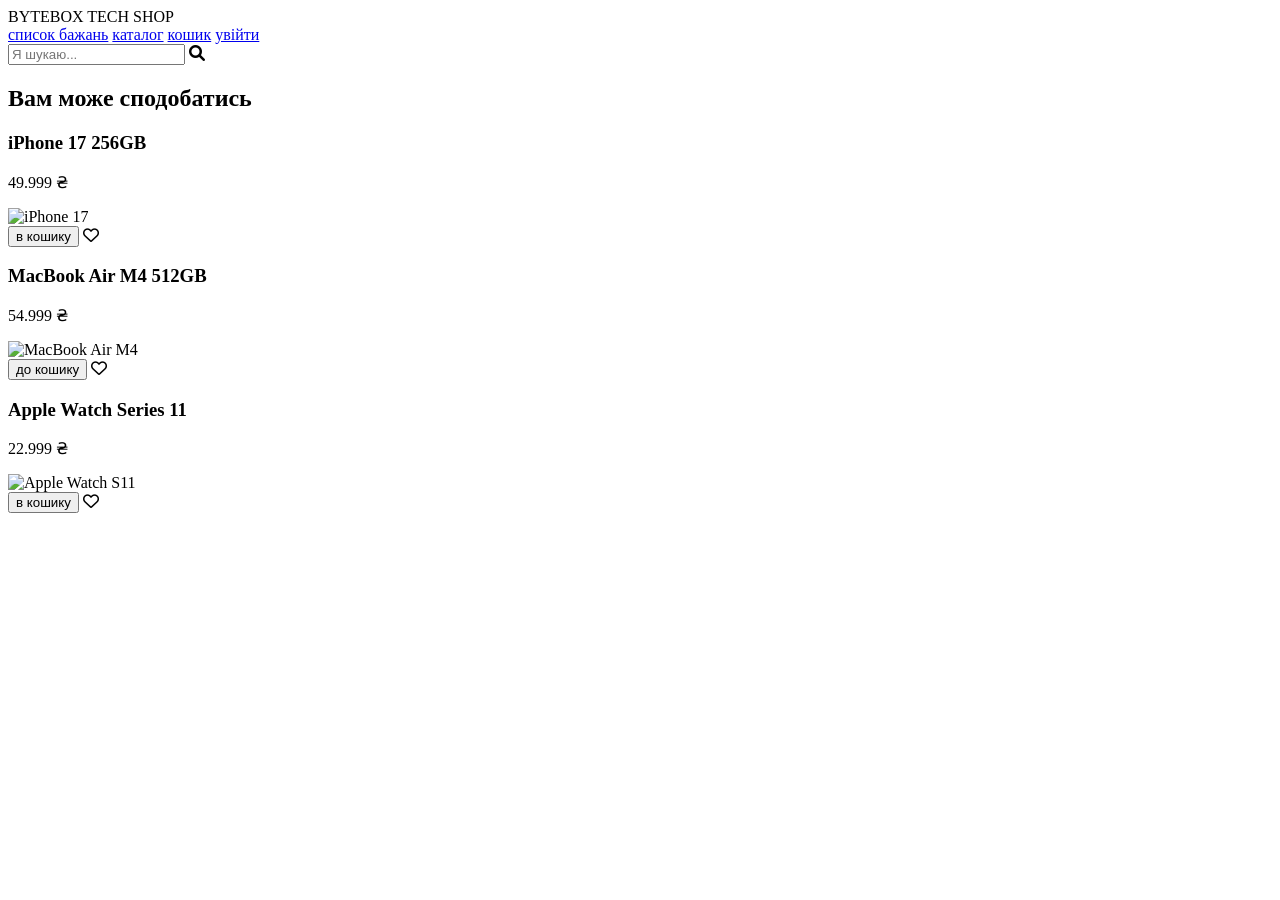
==== catalog.html @ 506f366d "Create catalog.html" ====
<!DOCTYPE html>
<html lang="uk">
<head>
    <meta charset="UTF-8">
    <meta name="viewport" content="width=device-width, initial-scale=1.0">
    <title>ByteBox Tech Shop</title>
    <link rel="stylesheet" href="styles.css">
    <link href="https://fonts.googleapis.com/css2?family=Montserrat:wght@400;700;900&display=swap" rel="stylesheet">
    <link rel="stylesheet" href="https://cdnjs.cloudflare.com/ajax/libs/font-awesome/6.0.0-beta3/css/all.min.css">
</head>
<body>
    <header class="header">
        <div class="logo">
            <span class="logo-name">BYTEBOX</span>
            <span class="logo-slogan">TECH SHOP</span>
        </div>
        <nav class="nav">
            <a href="wishlist.html" class="nav-link" id="nav-wishlist">список бажань</a>
            <a href="catalog.html" class="nav-link" id="nav-catalog">каталог</a>
            <a href="cart.html" class="nav-link" id="nav-cart">кошик</a>
            <a href="login.html" class="btn-login" id="nav-login">увійти</a>
        </nav>
    </header>

    <main class="main-content">
<main class="main-content">
        <div class="search-bar">
            <input type="text" placeholder="Я шукаю...">
            <i class="fas fa-search search-icon"></i>
        </div>

        <h2 class="section-title">Вам може сподобатись</h2>
        
        <div class="product-grid">
            
            <div class="product-card">
                <h3 class="product-title">iPhone 17 256GB</h3>
                <p class="product-price">49.999 ₴</p>
                <div class="product-image-container">
                    <img src="https://i.postimg.cc/NGbGW8C8/i-Phone-17.png" alt="iPhone 17" class="product-image">
                </div>
                <div class="card-actions">
                    <button class="btn-card">в кошику</button>
                    <i class="far fa-heart icon-heart"></i>
                </div>
            </div>

            <div class="product-card">
                <h3 class="product-title">MacBook Air M4 512GB</h3>
                <p class="product-price">54.999 ₴</p>
                <div class="product-image-container">
                    <img src="https://i.postimg.cc/T3x61psM/Mac-Book-Air-M4.png" alt="MacBook Air M4" class="product-image">
                </div>
                <div class="card-actions">
                    <button class="btn-card">до кошику</button>
                    <i class="far fa-heart icon-heart"></i>
                </div>
            </div>

            <div class="product-card">
                <h3 class="product-title">Apple Watch Series 11</h3>
                <p class="product-price">22.999 ₴</p>
                <div class="product-image-container">
                    <img src="https://i.postimg.cc/ydg5vH56/Apple-Watch-Series-11.png" alt="Apple Watch S11" class="product-image">
                </div>
                <div class="card-actions">
                    <button class="btn-card">в кошику</button>
                    <i class="far fa-heart icon-heart"></i>
                </div>
            </div>

        </div>
    </main>
        </main>

    <script src="app.js"></script>
</body>
</html>
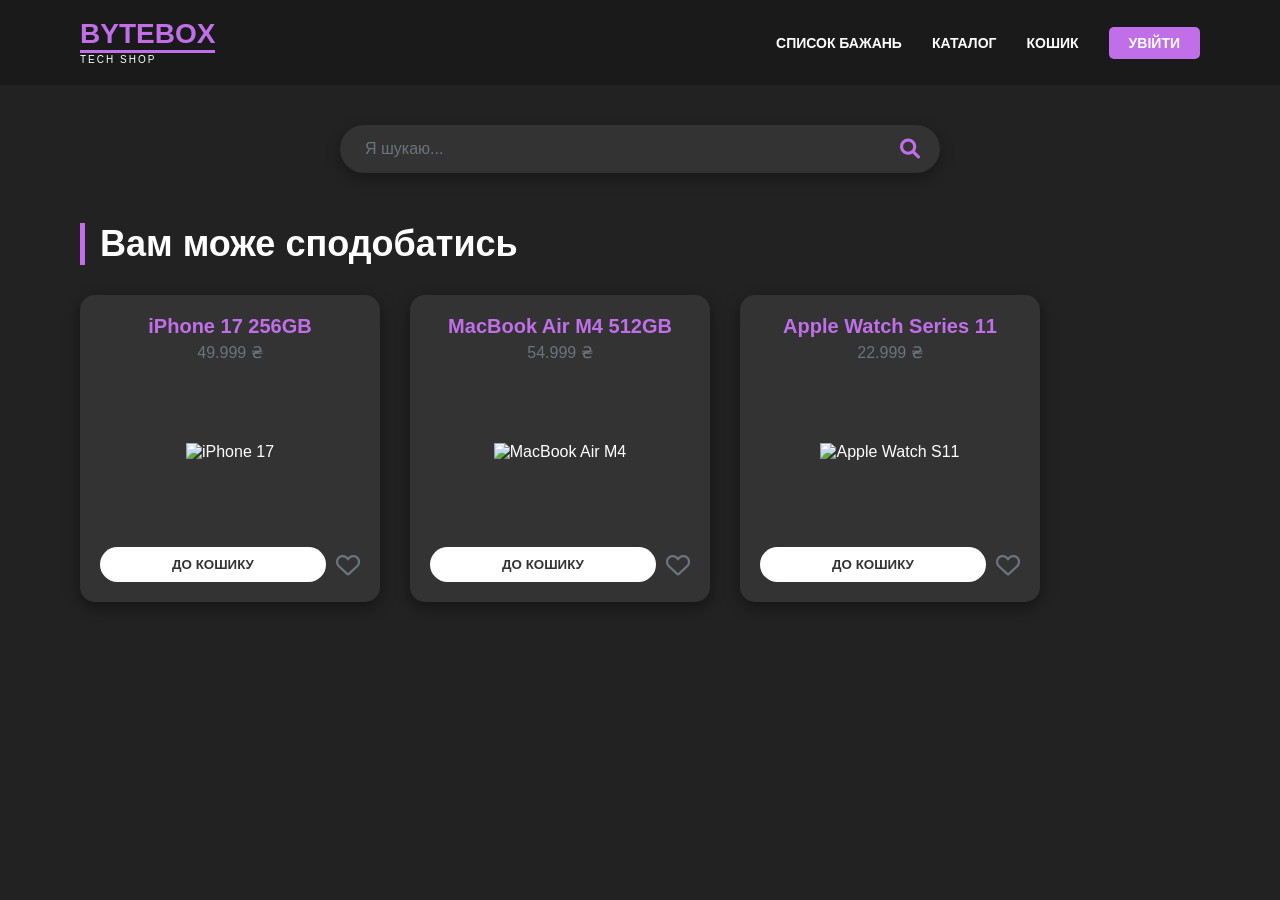
==== commit a0b96611: "Update catalog.html" ====
--- a/catalog.html
+++ b/catalog.html
@@ -10,20 +10,21 @@
 </head>
 <body>
     <header class="header">
-        <div class="logo">
+    <a href="index.html" class="logo-link">
+        <div class="logo"> 
             <span class="logo-name">BYTEBOX</span>
             <span class="logo-slogan">TECH SHOP</span>
         </div>
+    </a>
         <nav class="nav">
-            <a href="wishlist.html" class="nav-link" id="nav-wishlist">список бажань</a>
+            <a href="wish.html" class="nav-link" id="nav-wish">список бажань</a>
             <a href="catalog.html" class="nav-link" id="nav-catalog">каталог</a>
-            <a href="cart.html" class="nav-link" id="nav-cart">кошик</a>
-            <a href="login.html" class="btn-login" id="nav-login">увійти</a>
+            <a href="card.html" class="nav-link" id="nav-cart">кошик</a>
+            <a href="exit.html" class="btn-login" id="nav-login">увійти</a>
         </nav>
     </header>
 
-    <main class="main-content">
-<main class="main-content">
+    <main class="main-content"> 
         <div class="search-bar">
             <input type="text" placeholder="Я шукаю...">
             <i class="fas fa-search search-icon"></i>
@@ -40,9 +41,9 @@
                     <img src="https://i.postimg.cc/NGbGW8C8/i-Phone-17.png" alt="iPhone 17" class="product-image">
                 </div>
                 <div class="card-actions">
-                    <button class="btn-card">в кошику</button>
-                    <i class="far fa-heart icon-heart"></i>
-                </div>
+    <button class="btn-card btn-add-to-cart">до кошику</button> 
+    <i class="far fa-heart icon-heart"></i>
+</div>
             </div>
 
             <div class="product-card">
@@ -51,10 +52,10 @@
                 <div class="product-image-container">
                     <img src="https://i.postimg.cc/T3x61psM/Mac-Book-Air-M4.png" alt="MacBook Air M4" class="product-image">
                 </div>
-                <div class="card-actions">
-                    <button class="btn-card">до кошику</button>
-                    <i class="far fa-heart icon-heart"></i>
-                </div>
+<div class="card-actions">
+    <button class="btn-card btn-add-to-cart">до кошику</button> 
+    <i class="far fa-heart icon-heart"></i>
+</div>
             </div>
 
             <div class="product-card">
@@ -63,16 +64,14 @@
                 <div class="product-image-container">
                     <img src="https://i.postimg.cc/ydg5vH56/Apple-Watch-Series-11.png" alt="Apple Watch S11" class="product-image">
                 </div>
-                <div class="card-actions">
-                    <button class="btn-card">в кошику</button>
-                    <i class="far fa-heart icon-heart"></i>
-                </div>
+<div class="card-actions">
+    <button class="btn-card btn-add-to-cart">до кошику</button> 
+    <i class="far fa-heart icon-heart"></i>
+</div>
             </div>
 
         </div>
     </main>
-        </main>
-
-    <script src="app.js"></script>
+    <script src="script.js"></script>
 </body>
 </html>
--- a/styles.css
+++ b/styles.css
@@ -0,0 +1,466 @@
+/* --- Змінні та скидання стилів --- */
+:root {
+    --dark-bg: #222222;
+    --dark-card: #333333;
+    --accent-color: #C06FE8; /* Яскравий фіолетовий/пурпуровий */
+    --light-text: #FFFFFF;
+    --font-family: 'Montserrat', sans-serif;
+    --secondary-accent: #6c757d; /* Світло-сірий для додаткових елементів */
+}
+
+* {
+    margin: 0;
+    padding: 0;
+    box-sizing: border-box;
+}
+
+body {
+    font-family: var(--font-family);
+    background-color: var(--dark-bg);
+    color: var(--light-text);
+    min-height: 100vh;
+}
+
+a {
+    color: var(--light-text);
+    text-decoration: none;
+    transition: color 0.3s;
+}
+
+/* --- Header & Navigation (Заголовок та Навігація) --- */
+.header {
+    display: flex;
+    justify-content: space-between;
+    align-items: center;
+    padding: 20px 80px;
+    background-color: #1a1a1a; /* Тонкий контраст до фону body */
+}
+
+.logo {
+    display: flex;
+    flex-direction: column;
+    text-align: left;
+    line-height: 1;
+}
+
+.logo-name {
+    font-size: 28px;
+    font-weight: 900;
+    color: var(--accent-color);
+    border-bottom: 3px solid var(--accent-color);
+    padding-bottom: 2px;
+    margin-bottom: 2px;
+}
+
+.logo-slogan {
+    font-size: 10px;
+    font-weight: 400;
+    letter-spacing: 2px;
+    color: var(--light-text);
+}
+
+.nav {
+    display: flex;
+    align-items: center;
+    gap: 30px;
+    font-weight: 700;
+    text-transform: uppercase;
+    font-size: 14px;
+}
+
+.nav-link:hover, .active-nav-link {
+    color: var(--accent-color);
+}
+
+/* Стиль для активного посилання */
+.active-nav-link {
+    border-bottom: 2px solid var(--accent-color);
+    padding-bottom: 3px;
+}
+
+
+.btn-login {
+    background-color: var(--accent-color);
+    padding: 8px 20px;
+    border-radius: 5px;
+    font-weight: 700;
+    transition: background-color 0.3s;
+    text-transform: uppercase;
+}
+
+.btn-login:hover {
+    background-color: #a050c8;
+}
+
+/* --- Main Content Container (Головний контейнер) --- */
+.main-content {
+    padding: 40px 80px;
+}
+
+/* --- Main Hero Section (Головний блок) - Тільки для index.html --- */
+.hero {
+    display: flex;
+    justify-content: space-between;
+    align-items: center;
+    padding: 100px 80px;
+    gap: 40px;
+}
+
+.hero-content {
+    flex: 1;
+    max-width: 60%;
+    text-align: left;
+}
+
+.hero-title-main {
+    font-size: 100px;
+    font-weight: 900;
+    color: var(--accent-color);
+    line-height: 1;
+}
+
+.hero-slogan {
+    font-size: 40px;
+    font-weight: 400;
+    margin-top: 20px;
+    line-height: 1.2;
+}
+
+/* --- Promotional Card (Промо-картка) - Тільки для index.html --- */
+.promo-card {
+    flex: 0 0 400px; /* Фіксована ширина картки */
+    border-radius: 20px;
+    padding: 30px;
+    text-align: center;
+    box-shadow: 0 10px 30px rgba(0, 0, 0, 0.5);
+    /* Градієнт для глибини, як на макеті */
+    background: linear-gradient(145deg, #303030, #252525); 
+}
+
+.promo-text {
+    font-size: 30px;
+    font-weight: 700;
+    margin-bottom: 15px;
+    text-align: left;
+    color: var(--light-text);
+    line-height: 1.1;
+}
+
+.promo-image-container {
+    width: 100%;
+    height: 300px;
+    display: flex;
+    justify-content: center;
+    align-items: center;
+    overflow: hidden;
+    margin-bottom: 20px;
+}
+
+.promo-image {
+    max-width: 100%;
+    height: auto;
+    object-fit: contain;
+    /* Можна додати трансформацію, щоб підняти зображення вище */
+    transform: translateY(-20px); 
+}
+
+.btn-promo {
+    display: block;
+    width: 70%;
+    margin: 0 auto;
+    background: linear-gradient(90deg, var(--accent-color), #8a50c8); /* Градієнт для кнопки */
+    padding: 15px 0;
+    border-radius: 50px;
+    font-size: 20px;
+    font-weight: 700;
+    text-transform: uppercase;
+    box-shadow: 0 5px 15px rgba(0, 0, 0, 0.4);
+    transition: transform 0.2s;
+}
+
+.btn-promo:hover {
+    transform: translateY(-2px);
+    box-shadow: 0 8px 20px rgba(0, 0, 0, 0.6);
+}
+
+/* --- Section Title --- */
+.section-title {
+    font-size: 36px;
+    font-weight: 900;
+    color: var(--light-text);
+    margin-bottom: 30px;
+    text-align: left;
+    border-left: 5px solid var(--accent-color);
+    padding-left: 15px;
+}
+
+/* --- Search Bar (Каталог) --- */
+.search-bar {
+    display: flex;
+    align-items: center;
+    max-width: 600px;
+    margin: 0 auto 50px auto;
+    background-color: var(--dark-card);
+    border-radius: 30px;
+    padding: 10px 20px;
+    box-shadow: 0 5px 15px rgba(0, 0, 0, 0.3);
+}
+
+.search-bar input[type="text"] {
+    flex-grow: 1;
+    background: none;
+    border: none;
+    color: var(--light-text);
+    font-size: 16px;
+    padding: 5px;
+    outline: none;
+}
+
+.search-bar input::placeholder {
+    color: var(--secondary-accent);
+}
+
+.search-icon {
+    color: var(--accent-color);
+    font-size: 20px;
+    cursor: pointer;
+    margin-left: 10px;
+}
+
+
+/* --- Product Grid (Сітка продуктів) --- */
+.product-grid {
+    display: flex;
+    flex-wrap: wrap;
+    gap: 30px;
+    justify-content: flex-start; /* Вирівнювання на сторінках каталогу/бажань */
+}
+
+/* Для сторінки кошика - центруємо картки */
+.main-content .product-grid[style*="justify-content: center;"] {
+    justify-content: center;
+}
+
+.product-card {
+    width: 300px;
+    background-color: var(--dark-card);
+    border-radius: 15px;
+    padding: 20px;
+    text-align: center;
+    box-shadow: 0 5px 15px rgba(0, 0, 0, 0.4);
+    transition: transform 0.3s, box-shadow 0.3s;
+}
+
+.product-card:hover {
+    transform: translateY(-5px);
+    box-shadow: 0 10px 25px rgba(0, 0, 0, 0.6);
+}
+
+.product-title {
+    font-size: 20px;
+    font-weight: 700;
+    color: var(--accent-color);
+    margin-bottom: 5px;
+}
+
+.product-price {
+    font-size: 16px;
+    font-weight: 400;
+    color: var(--secondary-accent);
+    margin-bottom: 15px;
+}
+
+.product-image-container {
+    height: 150px;
+    display: flex;
+    justify-content: center;
+    align-items: center;
+    overflow: hidden;
+    margin-bottom: 20px;
+}
+
+.product-image {
+    max-width: 100%;
+    max-height: 100%;
+    object-fit: contain;
+}
+
+.card-actions {
+    display: flex;
+    justify-content: space-between;
+    align-items: center;
+    margin-top: 15px;
+}
+
+.btn-card {
+    background-color: var(--light-text);
+    color: var(--dark-card);
+    border: none;
+    padding: 10px 15px;
+    border-radius: 50px;
+    font-weight: 700;
+    text-transform: uppercase;
+    cursor: pointer;
+    transition: background-color 0.3s;
+    flex-grow: 1;
+    margin-right: 10px;
+}
+
+.btn-card:hover {
+    background-color: var(--accent-color);
+    color: var(--light-text);
+}
+
+.btn-delete {
+    background-color: #dc3545; /* Червоний для видалення */
+    color: var(--light-text);
+}
+
+.btn-delete:hover {
+    background-color: #c82333;
+}
+
+.icon-heart {
+    font-size: 24px;
+    color: var(--secondary-accent);
+    cursor: pointer;
+    transition: color 0.3s;
+}
+
+.product-card:hover .icon-heart,
+.icon-heart.fas { /* Стиль для "залайканого" */
+    color: var(--accent-color);
+}
+
+/* --- Cart Header (Кошик) --- */
+.cart-header {
+    display: flex;
+    justify-content: space-between;
+    align-items: center;
+    margin-bottom: 30px;
+    border-bottom: 1px solid var(--dark-card);
+    padding-bottom: 15px;
+}
+
+.cart-header h2 {
+    margin: 0;
+    color: var(--light-text);
+    font-size: 36px;
+    font-weight: 900;
+}
+
+.btn-pay {
+    background: linear-gradient(90deg, #38e88e, #1abf5d); /* Зелений градієнт для оплати */
+    color: var(--dark-card);
+    border: none;
+    padding: 15px 30px;
+    border-radius: 50px;
+    font-size: 18px;
+    font-weight: 900;
+    text-transform: uppercase;
+    cursor: pointer;
+    box-shadow: 0 5px 15px rgba(0, 0, 0, 0.4);
+    transition: transform 0.2s, box-shadow 0.2s;
+}
+
+.btn-pay:hover {
+    transform: translateY(-2px);
+    box-shadow: 0 8px 20px rgba(0, 0, 0, 0.6);
+}
+
+
+/* --- Login Form (Сторінка входу) --- */
+.login-container {
+    display: flex;
+    justify-content: center;
+    align-items: center;
+    min-height: 70vh;
+}
+
+.login-form {
+    background-color: var(--dark-card);
+    padding: 40px;
+    border-radius: 20px;
+    box-shadow: 0 10px 30px rgba(0, 0, 0, 0.5);
+    width: 100%;
+    max-width: 400px;
+    text-align: center;
+}
+
+.login-form h2 {
+    font-size: 30px;
+    font-weight: 900;
+    color: var(--accent-color);
+    margin-bottom: 30px;
+}
+
+.input-field {
+    width: 100%;
+    padding: 15px;
+    margin-bottom: 20px;
+    border: none;
+    border-radius: 10px;
+    background-color: #444444;
+    color: var(--light-text);
+    font-size: 16px;
+    outline: none;
+}
+
+.input-field::placeholder {
+    color: var(--secondary-accent);
+}
+
+.form-options {
+    display: flex;
+    justify-content: space-between;
+    align-items: center;
+    margin-bottom: 30px;
+    font-size: 14px;
+}
+
+.remember-me {
+    color: var(--secondary-accent);
+    cursor: pointer;
+}
+
+.remember-me input[type="checkbox"] {
+    margin-right: 5px;
+}
+
+.forgot-password {
+    color: var(--accent-color);
+    transition: color 0.3s;
+}
+
+.forgot-password:hover {
+    color: #a050c8;
+}
+
+.btn-submit {
+    width: 100%;
+    background-color: var(--accent-color);
+    border: none;
+    padding: 15px;
+    border-radius: 10px;
+    font-size: 18px;
+    font-weight: 700;
+    text-transform: uppercase;
+    color: var(--light-text);
+    cursor: pointer;
+    transition: background-color 0.3s;
+}
+
+.btn-submit:hover {
+    background-color: #a050c8;
+}
+
+.signup-link {
+    margin-top: 20px;
+    font-size: 14px;
+    color: var(--secondary-accent);
+}
+
+.signup-link a {
+    color: var(--accent-color);
+    font-weight: 700;
+}
